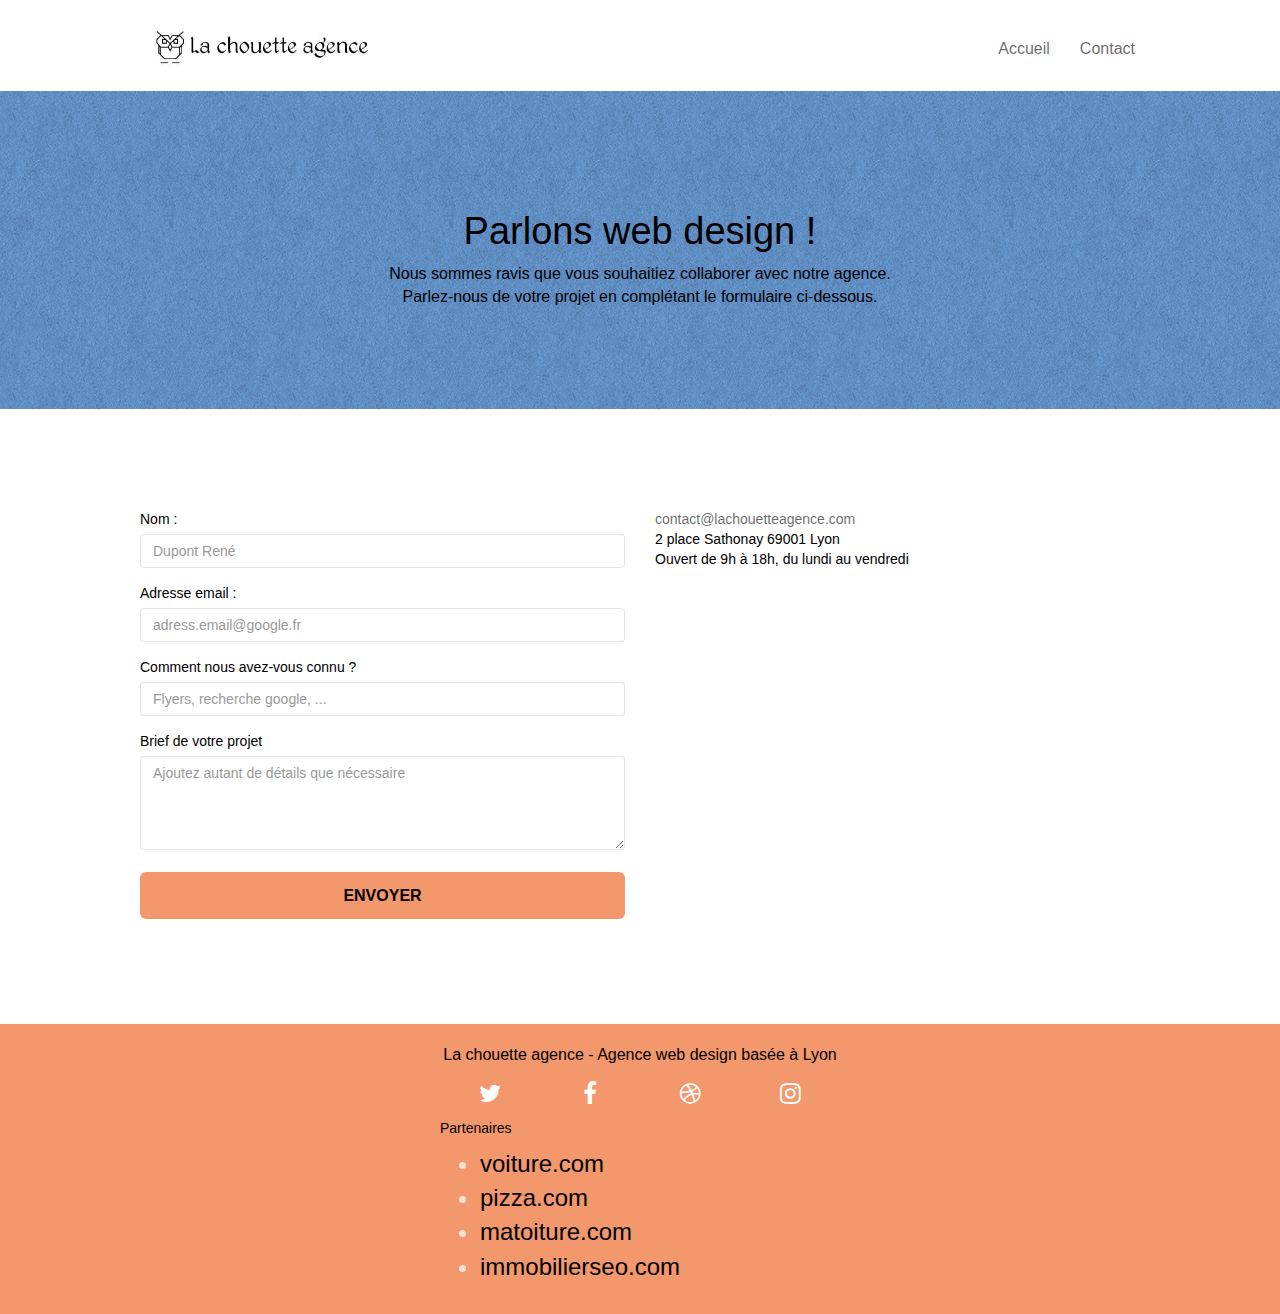
==== contact.html @ b151bcbb "form label" ====
<!doctype html>
<html lang="fr">
<head>
    <meta charset="utf-8">
    <meta name="keywords" content="">
    <meta name="description" content="Contactez notre agence web designer - La Chouette Agence">
    <meta name="viewport" content="width=device-width, initial-scale=1.0, viewport-fit=cover">
    <link rel="shortcut icon" type="image/png" href="favicon.jpg">
    
	<link rel="stylesheet" type="text/css" href="./css/bootstrap.css">
	<link rel="stylesheet" type="text/css" href="style.css">
	<link rel="stylesheet" type="text/css" href="./css/font-awesome.css">
	<link rel="stylesheet" type="text/css" href="./css/et-line.css">
	
    <title>Contact</title>

    
<!-- Analytics -->
 
<!-- Analytics END -->
    
</head>
<body>
<!-- Principal conteneur -->
<div class="page-container">
    
<!-- bloc-0 -->
<div class="bloc bgc-white l-bloc " id="bloc-0">
	<div class="container bloc-sm">
		<header aria-label="bannière de l'entreprise la chouette agence">
			<a class="navbar-brand" href="index.html"><img src="img/la-chouette-agence.jpg" alt="banniere entreprise web designer la chouette agence à Lyon" height="40" /></a>
		</header>
		<nav aria-label="Menu principal" class="navbar row">
			<div class="navbar-header">
				<button id="nav-toggle" type="button" class="ui-navbar-toggle navbar-toggle" data-toggle="collapse" data-target=".navbar-1">
					<span class="sr-only">Toggle navigation</span><span class="icon-bar"></span><span class="icon-bar"></span><span class="icon-bar"></span>
				</button>
			</div>
			<div class="collapse navbar-collapse navbar-1 special-dropdown-nav">
				<ul class="site-navigation nav navbar-nav">
					<li>
						<a href="index.html" aria-label="Retour à la page acceuil">Accueil</a>
					</li>
					<li>
						<a href="contact.html">Contact</a>
					</li>
				</ul>
			</div>
		</nav>
	</div>
</div>
<!-- bloc-0 END -->

<!-- bloc-6 -->
<main>
	<div class="bloc bg-dots-bg bg-repeat d-bloc bloc-bg-texture texture-paper" id="bloc-6">
		<div class="container bloc-lg">
			<div class="row">
				<div class="col-sm-12">
					<h1 class="text-center hero-bloc-text">
						Parlons web design !
					</h1>
					<p class="text-center mg-lg tight-width-whitespace text">
						Nous sommes ravis que vous souhaitiez collaborer avec notre <strong>agence</strong>.<br>
						Parlez-nous de votre <strong>projet</strong> en complétant le formulaire ci-dessous.
					</p>
				</div>
			</div>
		</div>
	</div>
<!-- bloc-6 END -->

<!-- bloc-7 -->
	<div class="bloc bgc-white l-bloc" id="bloc-7">
		<div class="container bloc-lg">
			<div class="row">
				<div class="col-sm-6">
					<form id="form_1">
						<div class="form-group">
							<label for="name">
								Nom :
							</label>
							<input id="name" class="form-control" placeholder="Dupont René" aria-label="entrez votre nom" required />
						</div>
						<div class="form-group">
							<label for="email">
								Adresse email :
							</label>
							<input id="email" class="form-control" type="email" placeholder="adress.email@google.fr" aria-label="entrez votre adresse mail" required />
						</div>
						<div class="form-group">
							<label for="input_504">
								Comment nous avez-vous connu ?
							</label>
							<input class="form-control" required id="input_504" placeholder="Flyers, recherche google, ..." aria-label="comment nous avez vous connu ?"/>
						</div>
						<div class="form-group">
							<label for="message">
								Brief de votre projet<br>
							</label><textarea id="message" class="form-control" rows="4" cols="50" placeholder="Ajoutez autant de détails que nécessaire" aria-label="décrivez nous votre projet" required></textarea>
						</div> 
						<button class="bloc-button btn btn-lg btn-block cta-hero btn-atomic-tangerine" type="submit" aria-label="confirmer l'envoie du formulaire">
							Envoyer
						</button>
					</form>
				</div>
				<div class="col-sm-6">
					<p>
						<a href="mailto:contact@lachouetteagence.com">contact@lachouetteagence.com</a> <br>2 place Sathonay 69001 <strong>Lyon</strong><br>Ouvert de 9h à 18h, du lundi au vendredi<br>
					</p>
					<iframe src="https://www.google.com/maps/embed?pb=!1m18!1m12!1m3!1d2783.0831373652145!2d4.827978615567682!3d45.76952407910573!2m3!1f0!2f0!3f0!3m2!1i1024!2i768!4f13.1!3m3!1m2!1s0x47f4eb020f3664e9%3A0x13e3d71752922c1f!2s2%20Place%20Sathonay%2C%2069001%20Lyon!5e0!3m2!1sfr!2sfr!4v1615298890564!5m2!1sfr!2sfr" width="450" height="300" style="border:0;" allowfullscreen="" loading="lazy"></iframe>
				</div>
			</div>
		</div>
	</div>
<!-- bloc-7 END -->

<!-- ScrollToTop Button -->
	<a class="bloc-button btn btn-d scrollToTop" onclick="scrollToTarget('1')"><span class="fa fa-chevron-up"></span></a>
<!-- ScrollToTop Button END-->
</main>

<!-- Footer - bloc-8 -->
<footer>
	<div class="bloc bgc-atomic-tangerine d-bloc" id="bloc-8">
		<div class="container bloc-sm">
			<div class="row">
				<div class="col-sm-12">
					<p class="text-center white">
						<strong>La chouette agence</strong> -<strong> Agence web design </strong>basée à <strong>Lyon</strong><br>
					</p>
					<div class="row row-no-gutters social">
						<div class="col-sm-3">
							<div class="text-center">
								<a class="social" href="#"><span class="fa fa-twitter icon-md"></span></a>
							</div>
						</div>
						<div class="col-sm-3">
							<div class="text-center">
								<a class="social" href="#"><span class="fa fa-facebook icon-md"></span></a>
							</div>
						</div>
						<div class="col-sm-3">
							<div class="text-center">
								<a class="social" href="#"><span class="fa fa-dribbble icon-md"></span></a>
							</div>
						</div>
						<div class="col-sm-3">
							<div class="text-center">
								<a class="social" href="#"><span class="fa fa-instagram icon-md"></span></a>
							</div>
						</div>
						<div class="row">
							<div class="col-sm-4">
								<h5>Partenaires</h5>
									<ul>
										<li><a href="voiture.com">voiture.com</a></li>
										<li><a href="pizza.com">pizza.com</a></li>
										<li><a href="matoiture.com">matoiture.com</a></li>
										<li><a href="immobilierseo.com">immobilierseo.com</a></li>
									</ul>		
							</div>
						</div>	
					</div>
				</div>
			</div>
		</div>
	</div>
</footer>	
<!-- Footer - bloc-8 END -->

</div>
<!-- Principal conteneur END -->
    
<script src="./js/jquery-2.1.0.js"></script>
<script src="./js/bootstrap.js"></script>
<script src="./js/blocs.js"></script>
<script src="./js/jqBootstrapValidation.js"></script>
<script src="./js/formHandler.js"></script>    

</body>
</html>
---- style.css ----
body {
    margin: 0;
    padding: 0;
    background: #FFF;
    overflow-x: hidden;
    -webkit-font-smoothing: antialiased;
    -moz-osx-font-smoothing: grayscale;
}

a,
button {
    transition: all .3s ease-in-out;
    outline: initial;
}

a:hover {
    text-decoration: none;
    cursor: pointer;
}

.bloc {
    width: 100%;
    clear: both;
    background: 50% 50% no-repeat;
    padding: 0 50px;
    -webkit-background-size: cover;
    -moz-background-size: cover;
    -o-background-size: cover;
    background-size: cover;
    position: relative;
}

.bloc .container {
    padding-left: 0;
    padding-right: 0;
}

.bloc-lg {
    padding: 100px 50px;
}

.bloc-md {
    padding: 50px;
}

.bloc-sm {
    padding: 20px 50px;
}

.bg-center,
.bg-l-edge,
.bg-r-edge,
.bg-t-edge,
.bg-b-edge,
.bg-tl-edge,
.bg-bl-edge,
.bg-tr-edge,
.bg-br-edge,
.bg-repeat {
    -webkit-background-size: auto;
    -moz-background-size: auto;
    -o-background-size: auto;
    background-size: auto;
}

.bg-repeat {
    background: repeat;
}

.bg-t-edge {
    background: top no-repeat;
}

.bloc-bg-texture::before {
    content: "";
    background-size: 2px 2px;
    position: absolute;
    top: 0;
    bottom: 0;
    left: 0;
    right: 0;
}

.texture-paper::before {
    background: url("img/texture-paper.png");
    background-size: 280px 280px;
    background-color: rgb(0 117 255 / 50%);
}

.b-parallax {
    background-attachment: fixed;
}

.d-bloc {
    color: rgba(255, 255, 255, .7);
}

.d-bloc button:hover {
    color: rgba(255, 255, 255, .9);
}

.d-bloc .icon-round,
.d-bloc .icon-square,
.d-bloc .icon-rounded,
.d-bloc .icon-semi-rounded-a,
.d-bloc .icon-semi-rounded-b {
    border-color: rgba(255, 255, 255, .9);
}

.d-bloc .divider-h span {
    border-color: rgba(255, 255, 255, .2);
}

.d-bloc .a-btn,
.d-bloc .navbar a,
.d-bloc .navbar-brand,
.d-bloc a .icon-sm,
.d-bloc a .icon-md,
.d-bloc a .icon-lg,
.d-bloc a .icon-xl,
.d-bloc h1 a,
.d-bloc h2 a,
.d-bloc h3 a,
.d-bloc h4 a,
.d-bloc h5 a,
.d-bloc h6 a,
.d-bloc p a {
    color: rgba(255, 255, 255, 1);
}

.d-bloc .a-btn:hover,
.d-bloc .navbar a:hover,
.d-bloc .navbar-brand:hover,
.d-bloc a:hover .icon-sm,
.d-bloc a:hover .icon-md,
.d-bloc a:hover .icon-lg,
.d-bloc a:hover .icon-xl,
.d-bloc h1 a:hover,
.d-bloc h2 a:hover,
.d-bloc h3 a:hover,
.d-bloc h4 a:hover,
.d-bloc h5 a:hover,
.d-bloc h6 a:hover,
.d-bloc p a:hover {
    color: rgba(255, 255, 255, 1);
}

.d-bloc .navbar-toggle .icon-bar {
    background: rgba(255, 255, 255, 1);
}

.d-bloc .btn-wire,
.d-bloc .btn-wire:hover {
    color: rgba(255, 255, 255, 1);
    border-color: rgba(255, 255, 255, 1);
}

.d-bloc .panel {
    color: rgba(0, 0, 0, .5);
}

.d-bloc .panel button:hover {
    color: rgba(0, 0, 0, .7);
}

.d-bloc .panel icon {
    border-color: rgba(0, 0, 0, .7);
}

.d-bloc .panel .divider-h span {
    border-color: rgba(0, 0, 0, .1);
}

.d-bloc .panel .a-btn {
    color: rgba(0, 0, 0, .6);
}

.d-bloc .panel .a-btn:hover {
    color: rgba(0, 0, 0, 1);
}

.d-bloc .panel .btn-wire,
.d-bloc .panel .btn-wire:hover {
    color: rgba(0, 0, 0, .7);
    border-color: rgba(0, 0, 0, .3);
}

.d-bloc .panel,
.l-bloc {
    color: rgba(0, 0, 0, .5);
}

.d-bloc .panel button:hover,
.l-bloc button:hover {
    color: rgba(0, 0, 0, .7);
}

.l-bloc .icon-round,
.l-bloc .icon-square,
.l-bloc .icon-rounded,
.l-bloc .icon-semi-rounded-a,
.l-bloc .icon-semi-rounded-b {
    border-color: rgba(0, 0, 0, .7);
}

.d-bloc .panel .divider-h span,
.l-bloc .divider-h span {
    border-color: rgba(0, 0, 0, .1);
}

.d-bloc .panel .a-btn,
.l-bloc .a-btn,
.l-bloc .navbar a,
.l-bloc .navbar-brand,
.l-bloc a .icon-sm,
.l-bloc a .icon-md,
.l-bloc a .icon-lg,
.l-bloc a .icon-xl,
.l-bloc h1 a,
.l-bloc h2 a,
.l-bloc h3 a,
.l-bloc h4 a,
.l-bloc h5 a,
.l-bloc h6 a,
.l-bloc p a {
    color: rgba(0, 0, 0, .6);
}

.d-bloc .panel .a-btn:hover,
.l-bloc .a-btn:hover,
.l-bloc .navbar a:hover,
.l-bloc .navbar-brand:hover,
.l-bloc a:hover .icon-sm,
.l-bloc a:hover .icon-md,
.l-bloc a:hover .icon-lg,
.l-bloc a:hover .icon-xl,
.l-bloc h1 a:hover,
.l-bloc h2 a:hover,
.l-bloc h3 a:hover,
.l-bloc h4 a:hover,
.l-bloc h5 a:hover,
.l-bloc h6 a:hover,
.l-bloc p a:hover {
    color: rgba(0, 0, 0, 1);
}

.l-bloc .navbar-toggle .icon-bar {
    color: rgba(0, 0, 0, .6);
}

.d-bloc .panel .btn-wire,
.d-bloc .panel .btn-wire:hover,
.l-bloc .btn-wire,
.l-bloc .btn-wire:hover {
    color: rgba(0, 0, 0, .7);
    border-color: rgba(0, 0, 0, .3);
}

.voffset {
    margin-top: 30px;
}

.voffset-lg {
    margin-top: 80px;
}

.row-no-gutters {
    margin-right: 0;
    margin-left: 0;
}

.row.row-no-gutters > [class^="col-"],
.row.row-no-gutters > [class*=" col-"] {
    padding-right: 0;
    padding-left: 0;
}

.navbar {
    margin-bottom: 0;
    z-index: 1;
}

.navbar-brand {
    height: auto;
    padding: 3px 15px;
    font-size: 25px;
    font-weight: normal;
    font-weight: 600;
    line-height: 44px;
}

.navbar-brand img {
    max-height: 200px;
    margin: 0 5px 0 0;
    display: inline;
}

.navbar-brand img[src$=svg] {
    min-width: 100px;
}

.nav-center .navbar-brand img {
    margin: 0;
}

.navbar .nav {
    padding-top: 2px;
    margin-right: -16px;
    float: right;
    z-index: 1;
}

.nav > li {
    float: left;
    margin-top: 4px;
    font-size: 16px;
}

.navbar-nav .open .dropdown-menu > li > a {
    text-align: inherit;
}

.navbar-toggle {
    margin: 10px 10px 0 0;
    border: 0px;
}

.navbar-toggle .icon-bar {
    background-color: rgba(0, 0, 0, .5);
    width: 26px;
}

.nav-invert .navbar .nav {
    float: left;
}

.nav-invert .navbar-header,
.nav-invert .navbar-brand {
    float: right;
    position: relative;
    z-index: 2;
}

@media (min-width: 768px) {
    .site-navigation {
        position: absolute;
        top: 50%;
        right: 20px;
        transform: translate(0, -50%);
        -webkit-transform: translateY(-50%);
    }
    .nav > li .dropdown-menu a,
    .nav > li .dropdown-menu a:hover {
        color: #484848;
    }
    .nav-invert .site-navigation {
        left: 0;
        right: 0;
    }
    .nav-center {
        text-align: center;
    }
    .nav-center .navbar-header {
        width: 100%;
    }
    .nav-center .navbar-header,
    .nav-center .navbar-brand,
    .nav-center .nav > li {
        float: none;
        display: inline-block;
    }
    .nav-center .site-navigation {
        position: relative;
        width: 100%;
        right: 0;
        margin-right: 0px;
        margin-top: 20px;
    }
    .nav-center.mini-nav .navbar-toggle {
        float: none;
        margin: 10px auto 0;
    }
}

.nav > li > .dropdown a {
    background: none;
    display: block;
    padding: 14px 15px;
}

nav .caret {
    margin: 0 5px;
}

.dropdown-menu .dropdown-menu {
    top: -8px;
    left: 100%;
}

.dropdown-menu .dropmenu-flow-right {
    top: 100%;
    left: 0;
    margin-left: -1px;
    border-top-left-radius: 0;
    border-top-right-radius: 0;
}

.dropdown-menu .dropdown span {
    border: 4px solid black;
    border-top-color: transparent;
    border-right-color: transparent;
    border-bottom-color: transparent;
    margin: 6px -5px 0 0;
    float: right;
}

.mg-md {
    margin-top: 10px;
    margin-bottom: 20px;
}

.mg-lg {
    margin-top: 10px;
    margin-bottom: 40px;
}

.btn {
    margin: 0 5px 5px 0;
}

.btn.pull-right {
    margin: 0 0 5px 5px;
}

.btn-d,
.btn-d:hover,
.btn-d:focus {
    color: #FFF;
    background: rgba(0, 0, 0, .3);
}

button {
    outline: initial;
}

.btn-rd {
    border-radius: 40px;
}

.btn-clean {
    border: 1px solid rgba(0, 0, 0, .08);
    border-bottom-color: rgba(0, 0, 0, .1);
    text-shadow: 0 1px 0 rgba(0, 0, 1, .1);
    box-shadow: 0 1px 3px rgba(0, 0, 1, .25), inset 0 1px 0 0 rgba(255, 255, 255, .15);
}

.icon-md {
    font-size: 30px;
}

.icon-lg {
    font-size: 60px;
}

.sm-shadow {
    text-shadow: 0 1px 2px rgba(0, 0, 0, .3);
}

.panel-sq,
.panel-sq .panel-heading,
.panel-sq .panel-footer {
    border-radius: 0;
}

.panel-rd {
    border-radius: 30px;
}

.panel-rd .panel-heading {
    border-radius: 29px 29px 0 0;
}

.panel-rd .panel-footer {
    border-radius: 0 0 29px 29px;
}

.form-control {
    border-color: rgba(0, 0, 0, .1);
    box-shadow: none;
}

.scrollToTop {
    width: 40px;
    height: 40px;
    position: fixed;
    bottom: 20px;
    right: 20px;
    opacity: 0;
    z-index: 500;
    transition: all .3s ease-in-out;
}

.scrollToTop span {
    margin-top: 6px;
}

.showScrollTop {
    font-size: 14px;
    opacity: 1;
}

a[data-lightbox] {
    position: relative;
    display: block;
    text-align: center;
}

a[data-lightbox]:hover::before {
    content: "+";
    font-family: "HelveticaNeue-Light", "Helvetica Neue Light", "Helvetica Neue", Helvetica, Arial;
    font-size: 32px;
    width: 50px;
    height: 50px;
    margin-left: -25px;
    border-radius: 50%;
    background: rgba(0, 0, 0, .6);
    color: #FFF;
    font-weight: 100;
    z-index: 1;
    position: absolute;
    top: 50%;
    transform: translateY(-50%);
    -webkit-transform: translateY(-50%);
}

a[data-lightbox]:hover img {
    opacity: 0.6;
    -webkit-animation-fill-mode: none;
    animation-fill-mode: none;
}

#lightbox-modal {
    display: flex;
    align-items: center;
}

#lightbox-modal .modal-dialog {
    width: 90%;
    max-width: 900px;
    margin: 0 auto 0;
}

#lightbox-modal .modal-dialog img {
    max-height: 90vh;
    margin: 0 auto;
}

.lightbox-caption {
    padding: 20px;
    color: #FFF;
    background: rgba(0, 0, 0, .5);
    position: absolute;
    left: 15px;
    right: 15px;
    bottom: 5px;
}

.close-lightbox {
    color: #FFF;
    font-size: 30px;
    position: absolute;
    top: 20px;
    right: 20px;
    z-index: 20;
    background: rgba(0, 0, 0, .5);
    border: none;
    line-height: 30px;
    padding: 0 9px 5px;
    opacity: 0.3;
}

.close-lightbox:hover,
.next-lightbox:hover,
.prev-lightbox:hover {
    opacity: 1.0;
    color: #FFF;
}

.next-lightbox,
.prev-lightbox {
    font-size: 20px;
    color: rgba(255, 255, 255, .9);
    background: rgba(0, 0, 0, .5);
    transition: all .2s ease-in-out;
    position: absolute;
    top: 45%;
    z-index: 1;
    opacity: 0.4;
}

.next-lightbox {
    padding: 6px 8px 1px 13px;
    right: 25px;
}

.prev-lightbox {
    padding: 6px 13px 1px 10px;
    left: 25px;
}

.snapshot-lb .modal-body {
    padding-bottom: 45px;
}

.snapshot-lb .lightbox-caption {
    padding: 0;
    color: rgba(0, 0, 0, .5);
    background: none;
}

h1,
h2,
h3,
h4,
h5,
h6,
p,
label,
.btn,
a {
    font-family: "helvetica";
    font-weight: 400;
    color: black;
}

.container {
    max-width: 1000px;
}

.hero-bloc-text {
    font-size: 38px;
}

.hero-bloc-text-sub {
    font-size: 36px;
}

.statement-bloc-text {
    line-height: 26px;
    font-style: italic;
    font-size: 20px;
    text-align: center;
    font-weight: lighter;
    max-width: 520px;
    margin: auto auto auto auto;
}

.tight-width-whitespace {
    max-width: 600px;
    margin: auto auto auto auto;
}

.h1 {
    font-size: 20px;
    font-family: "Open Sans";
}

.cta-hero {
    margin-top: 22px;
    color: #FFFFFF;
    text-transform: uppercase;
    padding: 12px 28px 12px 28px;
    font-size: 16px;
    font-weight: 700;
}

.social {
    max-width: 400px;
    margin: auto auto auto auto;
    font-size: x-large;
}

.socila:hover {
    border: 1px solid white;
    border-radius: 50%;
}

h2 {
    font-size: 28px;
    line-height: 1.4em;
    font-weight: bold;
}

h3 {
    font-size: 16px;
    text-transform: uppercase;
    font-weight: 700;
    color: #333333;
}

.med-width-whitespace {
    max-width: 800px;
    margin: auto auto auto auto;
    box-shadow: 0px 0px 0px #000000;
}

h1 {
    color: #000000;
}

h4 {
    color: #ffffff;
}

.icons {
    margin-bottom: 14px;
    margin-top: 24px;
}
footer .white {
    color: #000;
}
.white {
    color: #FFFFFF;
    font-size: 16px;
}

.portfolio-thumb {
    margin-bottom: 24px;
}

.portfolio-row {
    margin-bottom: 44px;
    margin-top: 50px;
}

.avatar {
    box-shadow: 0px 4px 9px rgba(0, 0, 0, 0.3);
}

.black-background {
    background-color: rgba(165, 147, 99, 0.7);
    padding: 40px 40px 40px 40px;
}

.bold-link {
    font-weight: 900;
    text-decoration: underline;
}

.bgc-white {
    background-color: #FFFFFF;
}

.bgc-dark-slate-blue {
    background-color: #364577;
}

.bgc-atomic-tangerine {
    background-color: #F3976C;
}

.tc-white {
    color: #F3976C;
}

.text {
    color: rgb(0, 0, 0);
    font-size: initial;
}

.btn-atomic-tangerine {
    background: #F3976C;
    color: #000000;
}

.btn-atomic-tangerine:hover {
    background: #ff5500;
    color: #000000;
}

.ltc-white {
    color: #FFFFFF;
}

.ltc-white:hover {
    color: #cccccc;
}

.ltc-atomic-tangerine {
    color: #F3976C;
}

.ltc-atomic-tangerine:hover {
    color: #c27956;
}

.icon-dark-slate-blue {
    color: #364577;
    border-color: #364577;
}

.bg-lines-h2-bg {
    background-image: url("img/lines-h2-bg.png");
}

.bg-banniere {
    background-image: url("img/la-chouette-agence-banniere.jpg");
}

.bg-presentation {
    background-image: url("img/image-de-presentation.jpg");
}

@media (max-width: 1024px) {
    .bloc {
        padding-left: 20px;
        padding-right: 20px;
    }
    .bloc.full-width-bloc,
    .bloc-tile-2.full-width-bloc .container,
    .bloc-tile-3.full-width-bloc .container,
    .bloc-tile-4.full-width-bloc .container {
        padding-left: 0;
        padding-right: 0;
    }
}

@media (max-width: 992px) and (min-width: 768px) {
    .navbar .nav {
        max-width: 80%
    }
    .nav-center.navbar .nav {
        max-width: 100%
    }
}

@media only screen and (min-width: 768px) and (max-width: 1024px) and (orientation: landscape) {
    .b-parallax {
        background-attachment: scroll;
    }
}

@media only screen and (min-width: 1024px) and (max-width: 1366px) and (-webkit-min-pixel-ratio: 1.5) {
    .b-parallax {
        background-attachment: scroll;
    }
}

@media (max-width: 991px) {
    .container {
        width: 100%;
    }
    .b-parallax {
        background-attachment: scroll;
    }
    .page-container,
    #hero-bloc {
        overflow-x: hidden;
        position: relative;
    }
    .bloc-group,
    .bloc-group .bloc {
        display: block;
        width: 100%;
    }
    .bloc-fill-screen .fill-bloc-top-edge,
    .bloc-fill-screen .fill-bloc-bottom-edge {
        padding: 0 20px;
    }
}

@media (max-width: 767px) {
    .page-container {
        overflow-x: hidden;
        position: relative;
    }
    h1,
    h2,
    h3,
    h4,
    h5,
    h6,
    p,
    #disqus_thread {
        padding-left: 10px;
        padding-right: 10px;
    }
    .b-parallax {
        background-attachment: scroll;
    }
    .navbar .nav {
        padding-top: 0;
        border-top: 1px solid rgba(0, 0, 0, .2);
        float: none;
    }
    .navbar.row {
        margin-left: 0;
        margin-right: 0;
    }
    .site-navigation {
        position: inherit;
        transform: none;
        -webkit-transform: none;
        -ms-transform: none;
    }
    .nav > li {
        margin-top: 0;
        border-bottom: 1px solid rgba(0, 0, 0, .1);
        background: rgba(0, 0, 0, .05);
        text-align: left;
        padding-left: 15px;
        width: 100%;
    }
    .nav > li:hover {
        background: rgba(0, 0, 0, .08);
    }
    .dropdown .dropdown a .caret {
        float: none;
        margin: 5px 0 0 10px;
        border: 4px solid black;
        border-bottom-color: transparent;
        border-right-color: transparent;
        border-left-color: transparent;
    }
    #hero-bloc .navbar .nav {
        background: rgba(0, 0, 0, .8);
    }
    #hero-bloc .navbar .nav a {
        color: rgba(255, 255, 255, .6);
    }
    .hero {
        padding: 50px 0;
    }
    .hero-nav {
        left: -1px;
        right: -1px;
    }
    .navbar-collapse {
        padding: 0;
        overflow-x: hidden;
        -webkit-box-shadow: none;
        box-shadow: none;
    }
    .navbar-brand img {
        max-height: 40px;
        width: auto;
    }
    .nav-invert .navbar-header {
        float: none;
        width: 100%;
    }
    .nav-invert .navbar-toggle {
        float: left;
        margin-left: 10px;
    }
    .bloc {
        padding-left: 0;
        padding-right: 0;
    }
    .bloc-xxl,
    .bloc-xl,
    .bloc-lg {
        padding: 40px 0;
    }
    .bloc-sm,
    .bloc-md {
        padding-left: 0;
        padding-right: 0;
    }
    .bloc-tile-2 .container,
    .bloc-tile-3 .container,
    .bloc-tile-4 .container,
    .bloc-fill-screen .fill-bloc-top-edge,
    .bloc-fill-screen .fill-bloc-bottom-edge {
        padding-left: 0;
        padding-right: 0;
    }
    .a-block {
        padding: 0 10px;
    }
    .btn-dwn {
        display: none;
    }
    .voffset {
        margin-top: 5px;
    }
    .voffset-md {
        margin-top: 20px;
    }
    .voffset-lg {
        margin-top: 30px;
    }
    form {
        padding: 5px;
    }
    .close-lightbox {
        display: inline-block;
    }
    .blocsapp-iphone5 {
        background-size: 216px 425px;
        padding-top: 60px;
        width: 216px;
        height: 425px;
    }
    .blocsapp-iphone5 img {
        width: 180px;
        height: 320px;
    }
}

@media (max-width: 400px) {
    .bloc {
        padding-left: 0;
        padding-right: 0;
    }
}

@media (max-width: 767px) {
    .bloc-mob-center-text {
        text-align: center;
    }
}
---- css/et-line.css ----
@font-face {
    font-family: et-line;
    src: url(../fonts/et-line.eot);
    src: url(../fonts/et-line.eot?#iefix) format('embedded-opentype'), url(../fonts/et-line.woff) format('woff'), url(../fonts/et-line.ttf) format('truetype'), url(../fonts/et-line.svg#et-line) format('svg');
    font-weight: 400;
    font-style: normal
}

.et-icon-adjustments,
.et-icon-alarmclock,
.et-icon-anchor,
.et-icon-aperture,
.et-icon-attachment,
.et-icon-bargraph,
.et-icon-basket,
.et-icon-beaker,
.et-icon-bike,
.et-icon-book-open,
.et-icon-briefcase,
.et-icon-browser,
.et-icon-calendar,
.et-icon-camera,
.et-icon-caution,
.et-icon-chat,
.et-icon-circle-compass,
.et-icon-clipboard,
.et-icon-clock,
.et-icon-cloud,
.et-icon-compass,
.et-icon-desktop,
.et-icon-dial,
.et-icon-document,
.et-icon-documents,
.et-icon-download,
.et-icon-dribbble,
.et-icon-edit,
.et-icon-envelope,
.et-icon-expand,
.et-icon-facebook,
.et-icon-flag,
.et-icon-focus,
.et-icon-gears,
.et-icon-genius,
.et-icon-gift,
.et-icon-global,
.et-icon-globe,
.et-icon-googleplus,
.et-icon-grid,
.et-icon-happy,
.et-icon-hazardous,
.et-icon-heart,
.et-icon-hotairballoon,
.et-icon-hourglass,
.et-icon-key,
.et-icon-laptop,
.et-icon-layers,
.et-icon-lifesaver,
.et-icon-lightbulb,
.et-icon-linegraph,
.et-icon-linkedin,
.et-icon-lock,
.et-icon-magnifying-glass,
.et-icon-map,
.et-icon-map-pin,
.et-icon-megaphone,
.et-icon-mic,
.et-icon-mobile,
.et-icon-newspaper,
.et-icon-notebook,
.et-icon-paintbrush,
.et-icon-paperclip,
.et-icon-pencil,
.et-icon-phone,
.et-icon-picture,
.et-icon-pictures,
.et-icon-piechart,
.et-icon-presentation,
.et-icon-pricetags,
.et-icon-printer,
.et-icon-profile-female,
.et-icon-profile-male,
.et-icon-puzzle,
.et-icon-quote,
.et-icon-recycle,
.et-icon-refresh,
.et-icon-ribbon,
.et-icon-rss,
.et-icon-sad,
.et-icon-scissors,
.et-icon-scope,
.et-icon-search,
.et-icon-shield,
.et-icon-speedometer,
.et-icon-strategy,
.et-icon-streetsign,
.et-icon-tablet,
.et-icon-target,
.et-icon-telescope,
.et-icon-toolbox,
.et-icon-tools,
.et-icon-tools-2,
.et-icon-trophy,
.et-icon-tumblr,
.et-icon-twitter,
.et-icon-upload,
.et-icon-video,
.et-icon-wallet,
.et-icon-wine {
    font-family: et-line;
    font-style: normal;
    font-weight: 400;
    font-variant: normal;
    text-transform: none;
    line-height: 1;
    -webkit-font-smoothing: antialiased;
    -moz-osx-font-smoothing: grayscale;
    display: inline-block
}

.et-icon-mobile:before {
    content: "\e000"
}

.et-icon-laptop:before {
    content: "\e001"
}

.et-icon-desktop:before {
    content: "\e002"
}

.et-icon-tablet:before {
    content: "\e003"
}

.et-icon-phone:before {
    content: "\e004"
}

.et-icon-document:before {
    content: "\e005"
}

.et-icon-documents:before {
    content: "\e006"
}

.et-icon-search:before {
    content: "\e007"
}

.et-icon-clipboard:before {
    content: "\e008"
}

.et-icon-newspaper:before {
    content: "\e009"
}

.et-icon-notebook:before {
    content: "\e00a"
}

.et-icon-book-open:before {
    content: "\e00b"
}

.et-icon-browser:before {
    content: "\e00c"
}

.et-icon-calendar:before {
    content: "\e00d"
}

.et-icon-presentation:before {
    content: "\e00e"
}

.et-icon-picture:before {
    content: "\e00f"
}

.et-icon-pictures:before {
    content: "\e010"
}

.et-icon-video:before {
    content: "\e011"
}

.et-icon-camera:before {
    content: "\e012"
}

.et-icon-printer:before {
    content: "\e013"
}

.et-icon-toolbox:before {
    content: "\e014"
}

.et-icon-briefcase:before {
    content: "\e015"
}

.et-icon-wallet:before {
    content: "\e016"
}

.et-icon-gift:before {
    content: "\e017"
}

.et-icon-bargraph:before {
    content: "\e018"
}

.et-icon-grid:before {
    content: "\e019"
}

.et-icon-expand:before {
    content: "\e01a"
}

.et-icon-focus:before {
    content: "\e01b"
}

.et-icon-edit:before {
    content: "\e01c"
}

.et-icon-adjustments:before {
    content: "\e01d"
}

.et-icon-ribbon:before {
    content: "\e01e"
}

.et-icon-hourglass:before {
    content: "\e01f"
}

.et-icon-lock:before {
    content: "\e020"
}

.et-icon-megaphone:before {
    content: "\e021"
}

.et-icon-shield:before {
    content: "\e022"
}

.et-icon-trophy:before {
    content: "\e023"
}

.et-icon-flag:before {
    content: "\e024"
}

.et-icon-map:before {
    content: "\e025"
}

.et-icon-puzzle:before {
    content: "\e026"
}

.et-icon-basket:before {
    content: "\e027"
}

.et-icon-envelope:before {
    content: "\e028"
}

.et-icon-streetsign:before {
    content: "\e029"
}

.et-icon-telescope:before {
    content: "\e02a"
}

.et-icon-gears:before {
    content: "\e02b"
}

.et-icon-key:before {
    content: "\e02c"
}

.et-icon-paperclip:before {
    content: "\e02d"
}

.et-icon-attachment:before {
    content: "\e02e"
}

.et-icon-pricetags:before {
    content: "\e02f"
}

.et-icon-lightbulb:before {
    content: "\e030"
}

.et-icon-layers:before {
    content: "\e031"
}

.et-icon-pencil:before {
    content: "\e032"
}

.et-icon-tools:before {
    content: "\e033"
}

.et-icon-tools-2:before {
    content: "\e034"
}

.et-icon-scissors:before {
    content: "\e035"
}

.et-icon-paintbrush:before {
    content: "\e036"
}

.et-icon-magnifying-glass:before {
    content: "\e037"
}

.et-icon-circle-compass:before {
    content: "\e038"
}

.et-icon-linegraph:before {
    content: "\e039"
}

.et-icon-mic:before {
    content: "\e03a"
}

.et-icon-strategy:before {
    content: "\e03b"
}

.et-icon-beaker:before {
    content: "\e03c"
}

.et-icon-caution:before {
    content: "\e03d"
}

.et-icon-recycle:before {
    content: "\e03e"
}

.et-icon-anchor:before {
    content: "\e03f"
}

.et-icon-profile-male:before {
    content: "\e040"
}

.et-icon-profile-female:before {
    content: "\e041"
}

.et-icon-bike:before {
    content: "\e042"
}

.et-icon-wine:before {
    content: "\e043"
}

.et-icon-hotairballoon:before {
    content: "\e044"
}

.et-icon-globe:before {
    content: "\e045"
}

.et-icon-genius:before {
    content: "\e046"
}

.et-icon-map-pin:before {
    content: "\e047"
}

.et-icon-dial:before {
    content: "\e048"
}

.et-icon-chat:before {
    content: "\e049"
}

.et-icon-heart:before {
    content: "\e04a"
}

.et-icon-cloud:before {
    content: "\e04b"
}

.et-icon-upload:before {
    content: "\e04c"
}

.et-icon-download:before {
    content: "\e04d"
}

.et-icon-target:before {
    content: "\e04e"
}

.et-icon-hazardous:before {
    content: "\e04f"
}

.et-icon-piechart:before {
    content: "\e050"
}

.et-icon-speedometer:before {
    content: "\e051"
}

.et-icon-global:before {
    content: "\e052"
}

.et-icon-compass:before {
    content: "\e053"
}

.et-icon-lifesaver:before {
    content: "\e054"
}

.et-icon-clock:before {
    content: "\e055"
}

.et-icon-aperture:before {
    content: "\e056"
}

.et-icon-quote:before {
    content: "\e057"
}

.et-icon-scope:before {
    content: "\e058"
}

.et-icon-alarmclock:before {
    content: "\e059"
}

.et-icon-refresh:before {
    content: "\e05a"
}

.et-icon-happy:before {
    content: "\e05b"
}

.et-icon-sad:before {
    content: "\e05c"
}

.et-icon-facebook:before {
    content: "\e05d"
}

.et-icon-twitter:before {
    content: "\e05e"
}

.et-icon-googleplus:before {
    content: "\e05f"
}

.et-icon-rss:before {
    content: "\e060"
}

.et-icon-tumblr:before {
    content: "\e061"
}

.et-icon-linkedin:before {
    content: "\e062"
}

.et-icon-dribbble:before {
    content: "\e063"
}
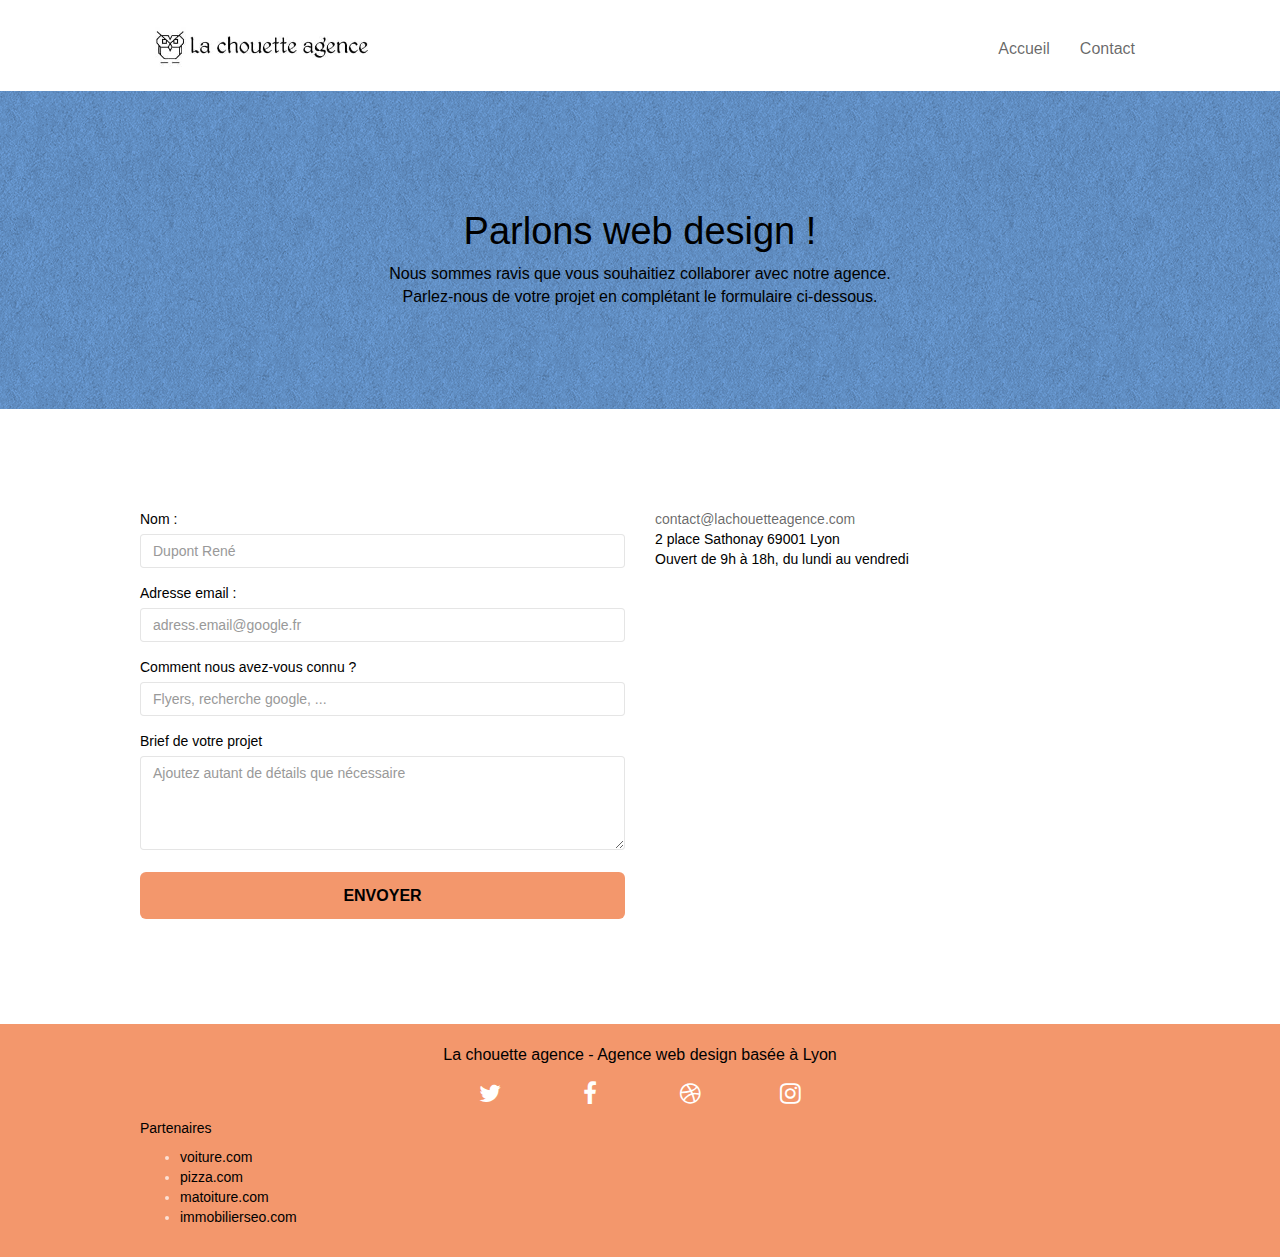
==== commit 1dbf056a: "footer" ====
--- a/contact.html
+++ b/contact.html
@@ -127,7 +127,7 @@
 			<div class="row">
 				<div class="col-sm-12">
 					<p class="text-center white">
-						<strong>La chouette agence</strong> -<strong> Agence web design </strong>basée à <strong>Lyon</strong><br>
+						La chouette agence - <strong>Agence web design</strong> basée à <strong>Lyon</strong><br>
 					</p>
 					<div class="row row-no-gutters social">
 						<div class="col-sm-3">
@@ -149,19 +149,19 @@
 							<div class="text-center">
 								<a class="social" href="#"><span class="fa fa-instagram icon-md"></span></a>
 							</div>
-						</div>
-						<div class="row">
-							<div class="col-sm-4">
-								<h5>Partenaires</h5>
-									<ul>
-										<li><a href="voiture.com">voiture.com</a></li>
-										<li><a href="pizza.com">pizza.com</a></li>
-										<li><a href="matoiture.com">matoiture.com</a></li>
-										<li><a href="immobilierseo.com">immobilierseo.com</a></li>
-									</ul>		
-							</div>
 						</div>	
 					</div>
+					<div class="row">
+						<div class="col-sm-4">
+							<h5>Partenaires</h5>
+								<ul>
+									<li><a href="voiture.com">voiture.com</a></li>
+									<li><a href="pizza.com">pizza.com</a></li>
+									<li><a href="matoiture.com">matoiture.com</a></li>
+									<li><a href="immobilierseo.com">immobilierseo.com</a></li>
+								</ul>		
+						</div>	
+					</div>	
 				</div>
 			</div>
 		</div>
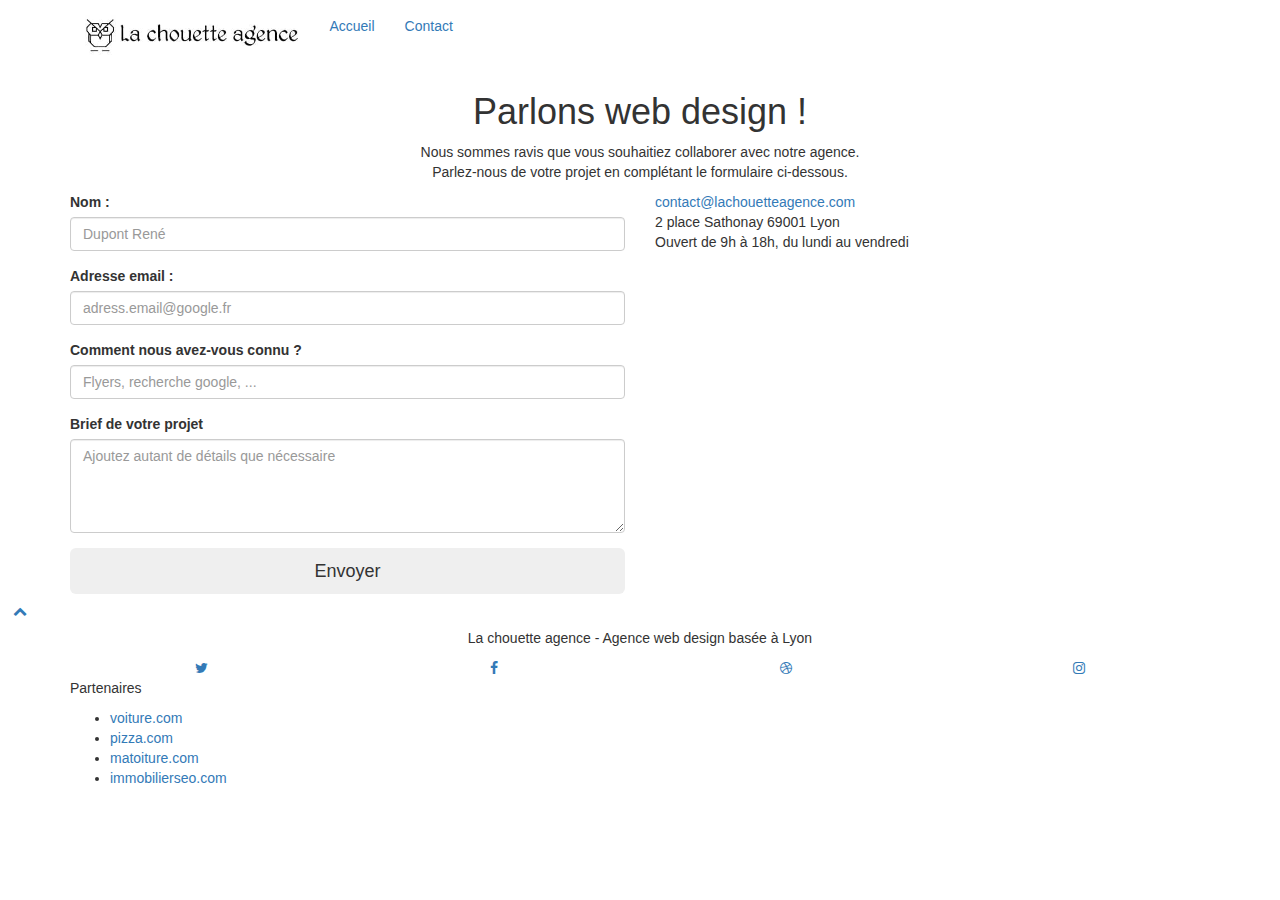
==== commit 1f84fe93: "style css" ====
--- a/contact.html
+++ b/contact.html
@@ -7,10 +7,10 @@
     <meta name="viewport" content="width=device-width, initial-scale=1.0, viewport-fit=cover">
     <link rel="shortcut icon" type="image/png" href="favicon.jpg">
     
-	<link rel="stylesheet" type="text/css" href="./css/bootstrap.css">
-	<link rel="stylesheet" type="text/css" href="style.css">
-	<link rel="stylesheet" type="text/css" href="./css/font-awesome.css">
-	<link rel="stylesheet" type="text/css" href="./css/et-line.css">
+	<link rel="stylesheet" type="text/css" href="./css/bootstrap-min.css">
+	<link rel="stylesheet" type="text/css" href="style-min.css">
+	<link rel="stylesheet" type="text/css" href="./css/font-awesome-min.css">
+	<link rel="stylesheet" type="text/css" href="./css/et-line-min.css">
 	
     <title>Contact</title>
 
@@ -153,7 +153,7 @@
 					</div>
 					<div class="row">
 						<div class="col-sm-4">
-							<h5>Partenaires</h5>
+							<p>Partenaires</p>
 								<ul>
 									<li><a href="voiture.com">voiture.com</a></li>
 									<li><a href="pizza.com">pizza.com</a></li>
@@ -172,11 +172,11 @@
 </div>
 <!-- Principal conteneur END -->
     
-<script src="./js/jquery-2.1.0.js"></script>
-<script src="./js/bootstrap.js"></script>
-<script src="./js/blocs.js"></script>
-<script src="./js/jqBootstrapValidation.js"></script>
-<script src="./js/formHandler.js"></script>    
+<script src="./js/jquery-2.1.0-min.js"></script>
+<script src="./js/bootstrap-min.js"></script>
+<script src="./js/blocs-min.js"></script>
+<script src="./js/jqBootstrapValidation-min.js"></script>
+<script src="./js/formHandler-min.js"></script>    
 
 </body>
 </html>
--- a/css/et-line-min.css
+++ b/css/et-line-min.css
@@ -0,0 +1 @@
+@font-face{font-family:et-line;src:url(../fonts/et-line.eot);src:url(../fonts/et-line.eot?#iefix) format('embedded-opentype'),url(../fonts/et-line.woff) format('woff'),url(../fonts/et-line.ttf) format('truetype'),url(../fonts/et-line.svg#et-line) format('svg');font-weight:400;font-style:normal}.et-icon-adjustments,.et-icon-alarmclock,.et-icon-anchor,.et-icon-aperture,.et-icon-attachment,.et-icon-bargraph,.et-icon-basket,.et-icon-beaker,.et-icon-bike,.et-icon-book-open,.et-icon-briefcase,.et-icon-browser,.et-icon-calendar,.et-icon-camera,.et-icon-caution,.et-icon-chat,.et-icon-circle-compass,.et-icon-clipboard,.et-icon-clock,.et-icon-cloud,.et-icon-compass,.et-icon-desktop,.et-icon-dial,.et-icon-document,.et-icon-documents,.et-icon-download,.et-icon-dribbble,.et-icon-edit,.et-icon-envelope,.et-icon-expand,.et-icon-facebook,.et-icon-flag,.et-icon-focus,.et-icon-gears,.et-icon-genius,.et-icon-gift,.et-icon-global,.et-icon-globe,.et-icon-googleplus,.et-icon-grid,.et-icon-happy,.et-icon-hazardous,.et-icon-heart,.et-icon-hotairballoon,.et-icon-hourglass,.et-icon-key,.et-icon-laptop,.et-icon-layers,.et-icon-lifesaver,.et-icon-lightbulb,.et-icon-linegraph,.et-icon-linkedin,.et-icon-lock,.et-icon-magnifying-glass,.et-icon-map,.et-icon-map-pin,.et-icon-megaphone,.et-icon-mic,.et-icon-mobile,.et-icon-newspaper,.et-icon-notebook,.et-icon-paintbrush,.et-icon-paperclip,.et-icon-pencil,.et-icon-phone,.et-icon-picture,.et-icon-pictures,.et-icon-piechart,.et-icon-presentation,.et-icon-pricetags,.et-icon-printer,.et-icon-profile-female,.et-icon-profile-male,.et-icon-puzzle,.et-icon-quote,.et-icon-recycle,.et-icon-refresh,.et-icon-ribbon,.et-icon-rss,.et-icon-sad,.et-icon-scissors,.et-icon-scope,.et-icon-search,.et-icon-shield,.et-icon-speedometer,.et-icon-strategy,.et-icon-streetsign,.et-icon-tablet,.et-icon-target,.et-icon-telescope,.et-icon-toolbox,.et-icon-tools,.et-icon-tools-2,.et-icon-trophy,.et-icon-tumblr,.et-icon-twitter,.et-icon-upload,.et-icon-video,.et-icon-wallet,.et-icon-wine{font-family:et-line;font-style:normal;font-weight:400;font-variant:normal;text-transform:none;line-height:1;-webkit-font-smoothing:antialiased;-moz-osx-font-smoothing:grayscale;display:inline-block}.et-icon-mobile:before{content:"\e000"}.et-icon-laptop:before{content:"\e001"}.et-icon-desktop:before{content:"\e002"}.et-icon-tablet:before{content:"\e003"}.et-icon-phone:before{content:"\e004"}.et-icon-document:before{content:"\e005"}.et-icon-documents:before{content:"\e006"}.et-icon-search:before{content:"\e007"}.et-icon-clipboard:before{content:"\e008"}.et-icon-newspaper:before{content:"\e009"}.et-icon-notebook:before{content:"\e00a"}.et-icon-book-open:before{content:"\e00b"}.et-icon-browser:before{content:"\e00c"}.et-icon-calendar:before{content:"\e00d"}.et-icon-presentation:before{content:"\e00e"}.et-icon-picture:before{content:"\e00f"}.et-icon-pictures:before{content:"\e010"}.et-icon-video:before{content:"\e011"}.et-icon-camera:before{content:"\e012"}.et-icon-printer:before{content:"\e013"}.et-icon-toolbox:before{content:"\e014"}.et-icon-briefcase:before{content:"\e015"}.et-icon-wallet:before{content:"\e016"}.et-icon-gift:before{content:"\e017"}.et-icon-bargraph:before{content:"\e018"}.et-icon-grid:before{content:"\e019"}.et-icon-expand:before{content:"\e01a"}.et-icon-focus:before{content:"\e01b"}.et-icon-edit:before{content:"\e01c"}.et-icon-adjustments:before{content:"\e01d"}.et-icon-ribbon:before{content:"\e01e"}.et-icon-hourglass:before{content:"\e01f"}.et-icon-lock:before{content:"\e020"}.et-icon-megaphone:before{content:"\e021"}.et-icon-shield:before{content:"\e022"}.et-icon-trophy:before{content:"\e023"}.et-icon-flag:before{content:"\e024"}.et-icon-map:before{content:"\e025"}.et-icon-puzzle:before{content:"\e026"}.et-icon-basket:before{content:"\e027"}.et-icon-envelope:before{content:"\e028"}.et-icon-streetsign:before{content:"\e029"}.et-icon-telescope:before{content:"\e02a"}.et-icon-gears:before{content:"\e02b"}.et-icon-key:before{content:"\e02c"}.et-icon-paperclip:before{content:"\e02d"}.et-icon-attachment:before{content:"\e02e"}.et-icon-pricetags:before{content:"\e02f"}.et-icon-lightbulb:before{content:"\e030"}.et-icon-layers:before{content:"\e031"}.et-icon-pencil:before{content:"\e032"}.et-icon-tools:before{content:"\e033"}.et-icon-tools-2:before{content:"\e034"}.et-icon-scissors:before{content:"\e035"}.et-icon-paintbrush:before{content:"\e036"}.et-icon-magnifying-glass:before{content:"\e037"}.et-icon-circle-compass:before{content:"\e038"}.et-icon-linegraph:before{content:"\e039"}.et-icon-mic:before{content:"\e03a"}.et-icon-strategy:before{content:"\e03b"}.et-icon-beaker:before{content:"\e03c"}.et-icon-caution:before{content:"\e03d"}.et-icon-recycle:before{content:"\e03e"}.et-icon-anchor:before{content:"\e03f"}.et-icon-profile-male:before{content:"\e040"}.et-icon-profile-female:before{content:"\e041"}.et-icon-bike:before{content:"\e042"}.et-icon-wine:before{content:"\e043"}.et-icon-hotairballoon:before{content:"\e044"}.et-icon-globe:before{content:"\e045"}.et-icon-genius:before{content:"\e046"}.et-icon-map-pin:before{content:"\e047"}.et-icon-dial:before{content:"\e048"}.et-icon-chat:before{content:"\e049"}.et-icon-heart:before{content:"\e04a"}.et-icon-cloud:before{content:"\e04b"}.et-icon-upload:before{content:"\e04c"}.et-icon-download:before{content:"\e04d"}.et-icon-target:before{content:"\e04e"}.et-icon-hazardous:before{content:"\e04f"}.et-icon-piechart:before{content:"\e050"}.et-icon-speedometer:before{content:"\e051"}.et-icon-global:before{content:"\e052"}.et-icon-compass:before{content:"\e053"}.et-icon-lifesaver:before{content:"\e054"}.et-icon-clock:before{content:"\e055"}.et-icon-aperture:before{content:"\e056"}.et-icon-quote:before{content:"\e057"}.et-icon-scope:before{content:"\e058"}.et-icon-alarmclock:before{content:"\e059"}.et-icon-refresh:before{content:"\e05a"}.et-icon-happy:before{content:"\e05b"}.et-icon-sad:before{content:"\e05c"}.et-icon-facebook:before{content:"\e05d"}.et-icon-twitter:before{content:"\e05e"}.et-icon-googleplus:before{content:"\e05f"}.et-icon-rss:before{content:"\e060"}.et-icon-tumblr:before{content:"\e061"}.et-icon-linkedin:before{content:"\e062"}.et-icon-dribbble:before{content:"\e063"}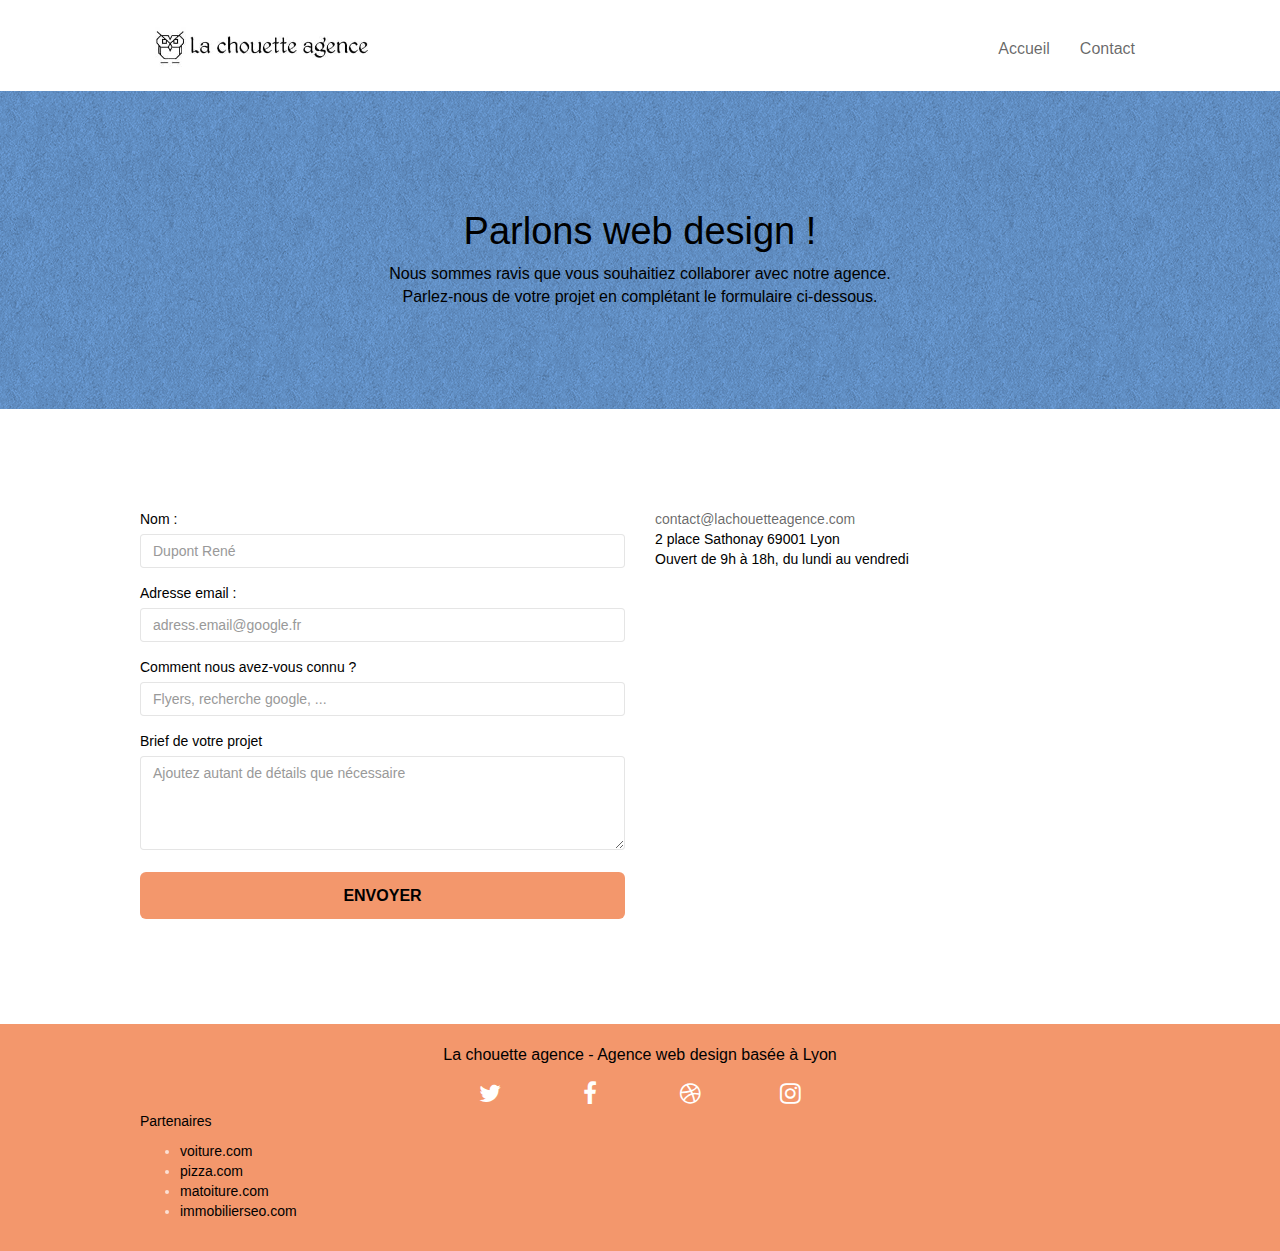
==== commit e660a3ce: "." ====
--- a/contact.html
+++ b/contact.html
@@ -8,7 +8,7 @@
     <link rel="shortcut icon" type="image/png" href="favicon.jpg">
     
 	<link rel="stylesheet" type="text/css" href="./css/bootstrap-min.css">
-	<link rel="stylesheet" type="text/css" href="style-min.css">
+	<link rel="stylesheet" type="text/css" href="./css/style-min.css">
 	<link rel="stylesheet" type="text/css" href="./css/font-awesome-min.css">
 	<link rel="stylesheet" type="text/css" href="./css/et-line-min.css">
 	
--- a/css/style-min.css
+++ b/css/style-min.css
@@ -0,0 +1 @@
+body{margin:0;padding:0;background:#FFF;overflow-x:hidden;-webkit-font-smoothing:antialiased;-moz-osx-font-smoothing:grayscale}a,button{transition:all .3s ease-in-out;outline:initial}a:hover{text-decoration:none;cursor:pointer}.bloc{width:100%;clear:both;background:50% 50% no-repeat;padding:0 50px;-webkit-background-size:cover;-moz-background-size:cover;-o-background-size:cover;background-size:cover;position:relative}.bloc .container{padding-left:0;padding-right:0}.bloc-lg{padding:100px 50px}.bloc-md{padding:50px}.bloc-sm{padding:20px 50px}.bg-center,.bg-l-edge,.bg-r-edge,.bg-t-edge,.bg-b-edge,.bg-tl-edge,.bg-bl-edge,.bg-tr-edge,.bg-br-edge,.bg-repeat{-webkit-background-size:auto;-moz-background-size:auto;-o-background-size:auto;background-size:auto}.bg-repeat{background:repeat}.bg-t-edge{background:top no-repeat}.bloc-bg-texture::before{content:"";background-size:2px 2px;position:absolute;top:0;bottom:0;left:0;right:0}.texture-paper::before{background:url("../img/texture-paper.png");background-size:280px 280px;background-color:rgb(0 117 255 / 50%)}.b-parallax{background-attachment:fixed}.d-bloc{color:rgba(255,255,255,.7)}.d-bloc button:hover{color:rgba(255,255,255,.9)}.d-bloc .icon-round,.d-bloc .icon-square,.d-bloc .icon-rounded,.d-bloc .icon-semi-rounded-a,.d-bloc .icon-semi-rounded-b{border-color:rgba(255,255,255,.9)}.d-bloc .divider-h span{border-color:rgba(255,255,255,.2)}.d-bloc .a-btn,.d-bloc .navbar a,.d-bloc .navbar-brand,.d-bloc a .icon-sm,.d-bloc a .icon-md,.d-bloc a .icon-lg,.d-bloc a .icon-xl,.d-bloc h1 a,.d-bloc h2 a,.d-bloc h3 a,.d-bloc h4 a,.d-bloc h5 a,.d-bloc h6 a,.d-bloc p a{color:rgba(255,255,255,1)}.d-bloc .a-btn:hover,.d-bloc .navbar a:hover,.d-bloc .navbar-brand:hover,.d-bloc a:hover .icon-sm,.d-bloc a:hover .icon-md,.d-bloc a:hover .icon-lg,.d-bloc a:hover .icon-xl,.d-bloc h1 a:hover,.d-bloc h2 a:hover,.d-bloc h3 a:hover,.d-bloc h4 a:hover,.d-bloc h5 a:hover,.d-bloc h6 a:hover,.d-bloc p a:hover{color:rgba(255,255,255,1)}.d-bloc .navbar-toggle .icon-bar{background:rgba(255,255,255,1)}.d-bloc .btn-wire,.d-bloc .btn-wire:hover{color:rgba(255,255,255,1);border-color:rgba(255,255,255,1)}.d-bloc .panel{color:rgba(0,0,0,.5)}.d-bloc .panel button:hover{color:rgba(0,0,0,.7)}.d-bloc .panel icon{border-color:rgba(0,0,0,.7)}.d-bloc .panel .divider-h span{border-color:rgba(0,0,0,.1)}.d-bloc .panel .a-btn{color:rgba(0,0,0,.6)}.d-bloc .panel .a-btn:hover{color:rgba(0,0,0,1)}.d-bloc .panel .btn-wire,.d-bloc .panel .btn-wire:hover{color:rgba(0,0,0,.7);border-color:rgba(0,0,0,.3)}.d-bloc .panel,.l-bloc{color:rgba(0,0,0,.5)}.d-bloc .panel button:hover,.l-bloc button:hover{color:rgba(0,0,0,.7)}.l-bloc .icon-round,.l-bloc .icon-square,.l-bloc .icon-rounded,.l-bloc .icon-semi-rounded-a,.l-bloc .icon-semi-rounded-b{border-color:rgba(0,0,0,.7)}.d-bloc .panel .divider-h span,.l-bloc .divider-h span{border-color:rgba(0,0,0,.1)}.d-bloc .panel .a-btn,.l-bloc .a-btn,.l-bloc .navbar a,.l-bloc .navbar-brand,.l-bloc a .icon-sm,.l-bloc a .icon-md,.l-bloc a .icon-lg,.l-bloc a .icon-xl,.l-bloc h1 a,.l-bloc h2 a,.l-bloc h3 a,.l-bloc h4 a,.l-bloc h5 a,.l-bloc h6 a,.l-bloc p a{color:rgba(0,0,0,.6)}.d-bloc .panel .a-btn:hover,.l-bloc .a-btn:hover,.l-bloc .navbar a:hover,.l-bloc .navbar-brand:hover,.l-bloc a:hover .icon-sm,.l-bloc a:hover .icon-md,.l-bloc a:hover .icon-lg,.l-bloc a:hover .icon-xl,.l-bloc h1 a:hover,.l-bloc h2 a:hover,.l-bloc h3 a:hover,.l-bloc h4 a:hover,.l-bloc h5 a:hover,.l-bloc h6 a:hover,.l-bloc p a:hover{color:rgba(0,0,0,1)}.l-bloc .navbar-toggle .icon-bar{color:rgba(0,0,0,.6)}.d-bloc .panel .btn-wire,.d-bloc .panel .btn-wire:hover,.l-bloc .btn-wire,.l-bloc .btn-wire:hover{color:rgba(0,0,0,.7);border-color:rgba(0,0,0,.3)}.voffset{margin-top:30px}.voffset-lg{margin-top:80px}.row-no-gutters{margin-right:0;margin-left:0}.row.row-no-gutters>[class^="col-"],.row.row-no-gutters>[class*=" col-"]{padding-right:0;padding-left:0}.navbar{margin-bottom:0;z-index:1}.navbar-brand{height:auto;padding:3px 15px;font-size:25px;font-weight:normal;font-weight:600;line-height:44px}.navbar-brand img{max-height:200px;margin:0 5px 0 0;display:inline}.navbar-brand img[src$=svg]{min-width:100px}.nav-center .navbar-brand img{margin:0}.navbar .nav{padding-top:2px;margin-right:-16px;float:right;z-index:1}.nav>li{float:left;margin-top:4px;font-size:16px}.navbar-nav .open .dropdown-menu>li>a{text-align:inherit}.navbar-toggle{margin:10px 10px 0 0;border:0}.navbar-toggle .icon-bar{background-color:rgba(0,0,0,.5);width:26px}.nav-invert .navbar .nav{float:left}.nav-invert .navbar-header,.nav-invert .navbar-brand{float:right;position:relative;z-index:2}@media (min-width:768px){.site-navigation{position:absolute;top:50%;right:20px;transform:translate(0,-50%);-webkit-transform:translateY(-50%)}.nav>li .dropdown-menu a,.nav>li .dropdown-menu a:hover{color:#484848}.nav-invert .site-navigation{left:0;right:0}.nav-center{text-align:center}.nav-center .navbar-header{width:100%}.nav-center .navbar-header,.nav-center .navbar-brand,.nav-center .nav>li{float:none;display:inline-block}.nav-center .site-navigation{position:relative;width:100%;right:0;margin-right:0;margin-top:20px}.nav-center.mini-nav .navbar-toggle{float:none;margin:10px auto 0}}.nav>li>.dropdown a{background:none;display:block;padding:14px 15px}nav .caret{margin:0 5px}.dropdown-menu .dropdown-menu{top:-8px;left:100%}.dropdown-menu .dropmenu-flow-right{top:100%;left:0;margin-left:-1px;border-top-left-radius:0;border-top-right-radius:0}.dropdown-menu .dropdown span{border:4px solid black;border-top-color:transparent;border-right-color:transparent;border-bottom-color:transparent;margin:6px -5px 0 0;float:right}.mg-md{margin-top:10px;margin-bottom:20px}.mg-lg{margin-top:10px;margin-bottom:40px}.btn{margin:0 5px 5px 0}.btn.pull-right{margin:0 0 5px 5px}.btn-d,.btn-d:hover,.btn-d:focus{color:#FFF;background:rgba(0,0,0,.3)}button{outline:initial}.btn-rd{border-radius:40px}.btn-clean{border:1px solid rgba(0,0,0,.08);border-bottom-color:rgba(0,0,0,.1);text-shadow:0 1px 0 rgba(0,0,1,.1);box-shadow:0 1px 3px rgba(0,0,1,.25),inset 0 1px 0 0 rgba(255,255,255,.15)}.icon-md{font-size:30px}.icon-lg{font-size:60px}.sm-shadow{text-shadow:0 1px 2px rgba(0,0,0,.3)}.panel-sq,.panel-sq .panel-heading,.panel-sq .panel-footer{border-radius:0}.panel-rd{border-radius:30px}.panel-rd .panel-heading{border-radius:29px 29px 0 0}.panel-rd .panel-footer{border-radius:0 0 29px 29px}.form-control{border-color:rgba(0,0,0,.1);box-shadow:none}.scrollToTop{width:40px;height:40px;position:fixed;bottom:20px;right:20px;opacity:0;z-index:500;transition:all .3s ease-in-out}.scrollToTop span{margin-top:6px}.showScrollTop{font-size:14px;opacity:1}a[data-lightbox]{position:relative;display:block;text-align:center}a[data-lightbox]:hover::before{content:"+";font-family:"HelveticaNeue-Light","Helvetica Neue Light","Helvetica Neue",Helvetica,Arial;font-size:32px;width:50px;height:50px;margin-left:-25px;border-radius:50%;background:rgba(0,0,0,.6);color:#FFF;font-weight:100;z-index:1;position:absolute;top:50%;transform:translateY(-50%);-webkit-transform:translateY(-50%)}a[data-lightbox]:hover img{opacity:.6;-webkit-animation-fill-mode:none;animation-fill-mode:none}#lightbox-modal{display:flex;align-items:center}#lightbox-modal .modal-dialog{width:90%;max-width:900px;margin:0 auto 0}#lightbox-modal .modal-dialog img{max-height:90vh;margin:0 auto}.lightbox-caption{padding:20px;color:#FFF;background:rgba(0,0,0,.5);position:absolute;left:15px;right:15px;bottom:5px}.close-lightbox{color:#FFF;font-size:30px;position:absolute;top:20px;right:20px;z-index:20;background:rgba(0,0,0,.5);border:none;line-height:30px;padding:0 9px 5px;opacity:.3}.close-lightbox:hover,.next-lightbox:hover,.prev-lightbox:hover{opacity:1.0;color:#FFF}.next-lightbox,.prev-lightbox{font-size:20px;color:rgba(255,255,255,.9);background:rgba(0,0,0,.5);transition:all .2s ease-in-out;position:absolute;top:45%;z-index:1;opacity:.4}.next-lightbox{padding:6px 8px 1px 13px;right:25px}.prev-lightbox{padding:6px 13px 1px 10px;left:25px}.snapshot-lb .modal-body{padding-bottom:45px}.snapshot-lb .lightbox-caption{padding:0;color:rgba(0,0,0,.5);background:none}h1,h2,h3,h4,h5,h6,p,label,.btn,a{font-family:"helvetica";font-weight:400;color:black}.container{max-width:1000px}.hero-bloc-text{font-size:38px}.hero-bloc-text-sub{font-size:36px}.statement-bloc-text{line-height:26px;font-style:italic;font-size:20px;text-align:center;font-weight:lighter;max-width:520px;margin:auto auto auto auto}.tight-width-whitespace{max-width:600px;margin:auto auto auto auto}.h1{font-size:20px;font-family:"Open Sans"}.cta-hero{margin-top:22px;color:#FFFFFF;text-transform:uppercase;padding:12px 28px 12px 28px;font-size:16px;font-weight:700}.social{max-width:400px;margin:auto auto auto auto;font-size:x-large}.socila:hover{border:1px solid white;border-radius:50%}h2{font-size:28px;line-height:1.4em;font-weight:bold}h3{font-size:16px;text-transform:uppercase;font-weight:700;color:#333333}.med-width-whitespace{max-width:800px;margin:auto auto auto auto;box-shadow:0 0 0 #000000}h1{color:#000000}h4{color:#ffffff}.icons{margin-bottom:14px;margin-top:24px}footer .white{color:#000}.white{color:#FFFFFF;font-size:16px}.portfolio-thumb{margin-bottom:24px}.portfolio-row{margin-bottom:44px;margin-top:50px}.avatar{box-shadow:0 4px 9px rgba(0,0,0,.3)}.black-background{background-color:rgba(165,147,99,.7);padding:40px 40px 40px 40px}.bold-link{font-weight:900;text-decoration:underline}.bgc-white{background-color:#FFFFFF}.bgc-dark-slate-blue{background-color:#364577}.bgc-atomic-tangerine{background-color:#F3976C}.tc-white{color:#F3976C}.text{color:rgb(0,0,0);font-size:initial}.btn-atomic-tangerine{background:#F3976C;color:#000000}.btn-atomic-tangerine:hover{background:#ff5500;color:#000000}.ltc-white{color:#FFFFFF}.ltc-white:hover{color:#cccccc}.ltc-atomic-tangerine{color:#F3976C}.ltc-atomic-tangerine:hover{color:#c27956}.icon-dark-slate-blue{color:#364577;border-color:#364577}.bg-lines-h2-bg{background-image:url("../img/lines-h2-bg.png")}.bg-banniere{background-image:url("../img/la-chouette-agence-banniere.jpg")}.bg-presentation{background-image:url("../img/image-de-presentation.jpg")}@media (max-width:1024px){.bloc{padding-left:20px;padding-right:20px}.bloc.full-width-bloc,.bloc-tile-2.full-width-bloc .container,.bloc-tile-3.full-width-bloc .container,.bloc-tile-4.full-width-bloc .container{padding-left:0;padding-right:0}}@media (max-width:992px) and (min-width:768px){.navbar .nav{max-width:80%}.nav-center.navbar .nav{max-width:100%}}@media only screen and (min-width:768px) and (max-width:1024px) and (orientation:landscape){.b-parallax{background-attachment:scroll}}@media only screen and (min-width:1024px) and (max-width:1366px) and (-webkit-min-pixel-ratio:1.5){.b-parallax{background-attachment:scroll}}@media (max-width:991px){.container{width:100%}.b-parallax{background-attachment:scroll}.page-container,#hero-bloc{overflow-x:hidden;position:relative}.bloc-group,.bloc-group .bloc{display:block;width:100%}.bloc-fill-screen .fill-bloc-top-edge,.bloc-fill-screen .fill-bloc-bottom-edge{padding:0 20px}}@media (max-width:767px){.page-container{overflow-x:hidden;position:relative}h1,h2,h3,h4,h5,h6,p,#disqus_thread{padding-left:10px;padding-right:10px}.b-parallax{background-attachment:scroll}.navbar .nav{padding-top:0;border-top:1px solid rgba(0,0,0,.2);float:none}.navbar.row{margin-left:0;margin-right:0}.site-navigation{position:inherit;transform:none;-webkit-transform:none;-ms-transform:none}.nav>li{margin-top:0;border-bottom:1px solid rgba(0,0,0,.1);background:rgba(0,0,0,.05);text-align:left;padding-left:15px;width:100%}.nav>li:hover{background:rgba(0,0,0,.08)}.dropdown .dropdown a .caret{float:none;margin:5px 0 0 10px;border:4px solid black;border-bottom-color:transparent;border-right-color:transparent;border-left-color:transparent}#hero-bloc .navbar .nav{background:rgba(0,0,0,.8)}#hero-bloc .navbar .nav a{color:rgba(255,255,255,.6)}.hero{padding:50px 0}.hero-nav{left:-1px;right:-1px}.navbar-collapse{padding:0;overflow-x:hidden;-webkit-box-shadow:none;box-shadow:none}.navbar-brand img{max-height:40px;width:auto}.nav-invert .navbar-header{float:none;width:100%}.nav-invert .navbar-toggle{float:left;margin-left:10px}.bloc{padding-left:0;padding-right:0}.bloc-xxl,.bloc-xl,.bloc-lg{padding:40px 0}.bloc-sm,.bloc-md{padding-left:0;padding-right:0}.bloc-tile-2 .container,.bloc-tile-3 .container,.bloc-tile-4 .container,.bloc-fill-screen .fill-bloc-top-edge,.bloc-fill-screen .fill-bloc-bottom-edge{padding-left:0;padding-right:0}.a-block{padding:0 10px}.btn-dwn{display:none}.voffset{margin-top:5px}.voffset-md{margin-top:20px}.voffset-lg{margin-top:30px}form{padding:5px}.close-lightbox{display:inline-block}.blocsapp-iphone5{background-size:216px 425px;padding-top:60px;width:216px;height:425px}.blocsapp-iphone5 img{width:180px;height:320px}}@media (max-width:400px){.bloc{padding-left:0;padding-right:0}}@media (max-width:767px){.bloc-mob-center-text{text-align:center}}